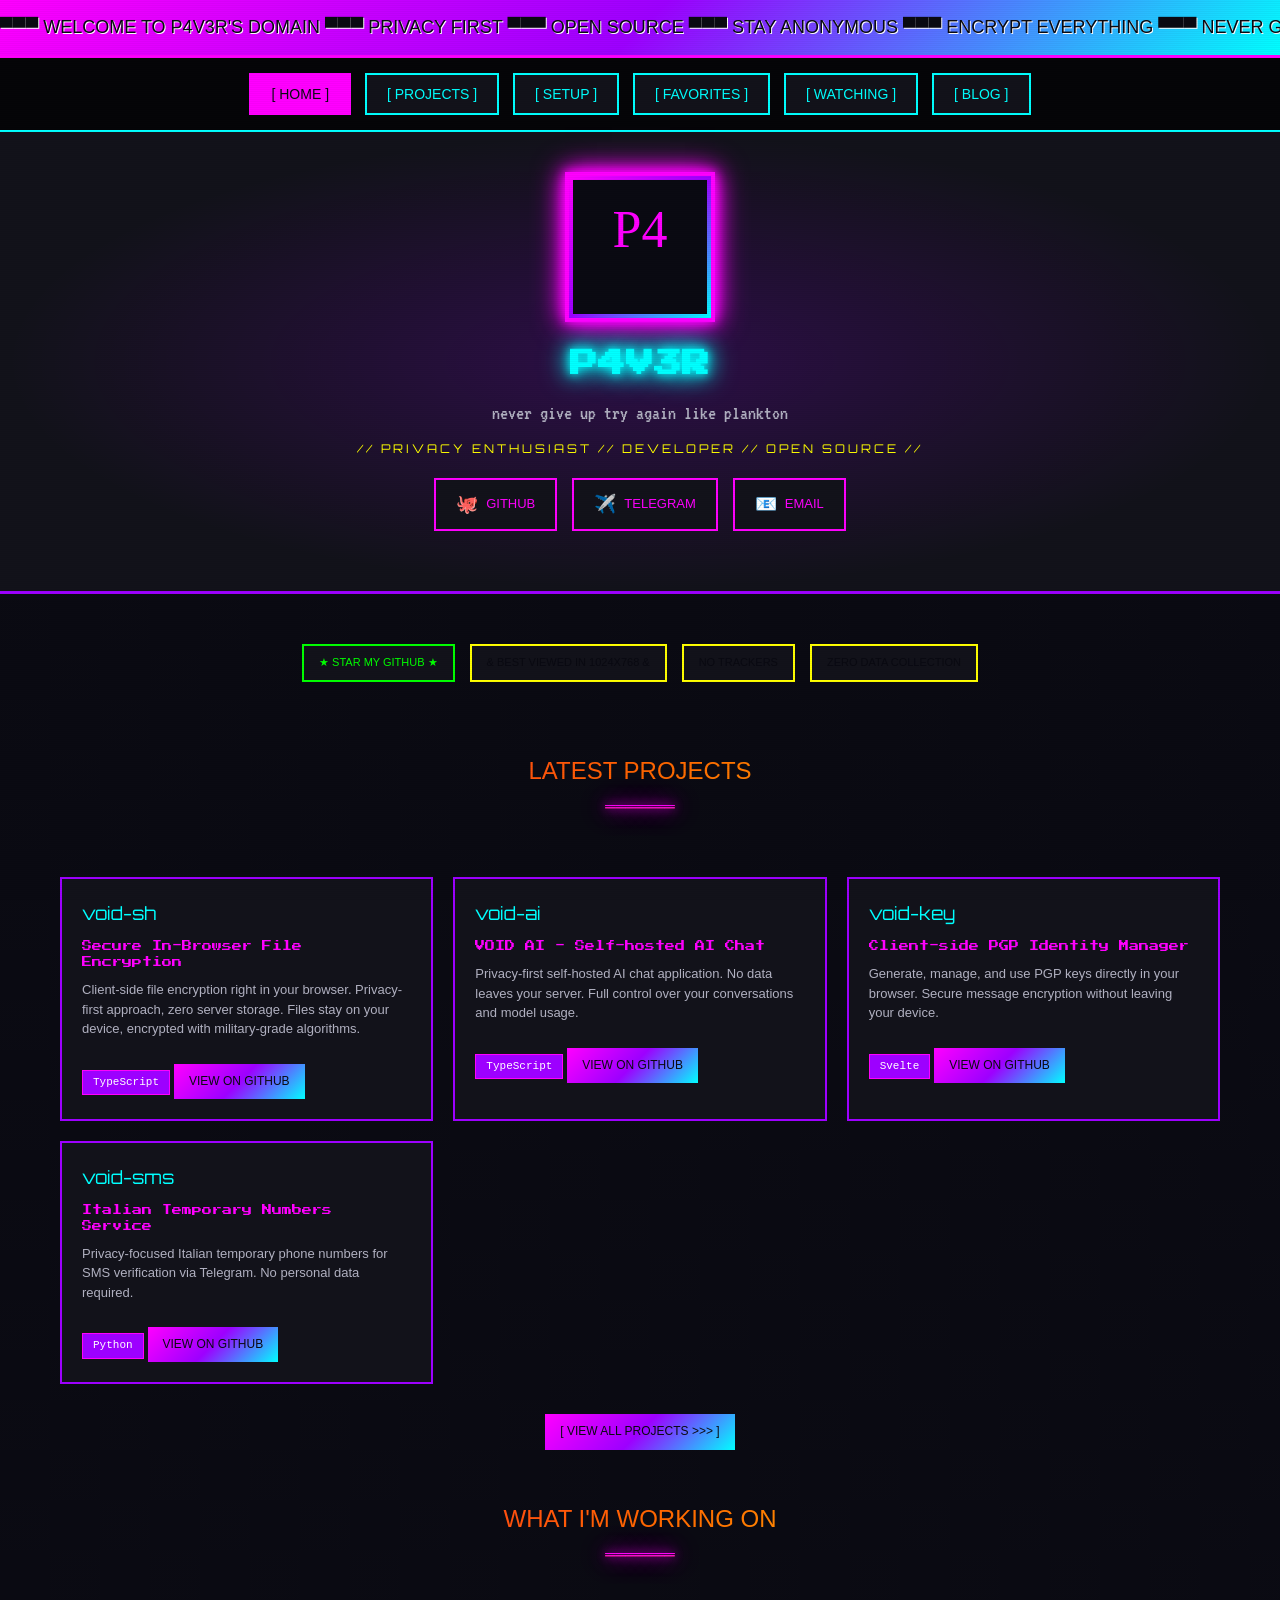
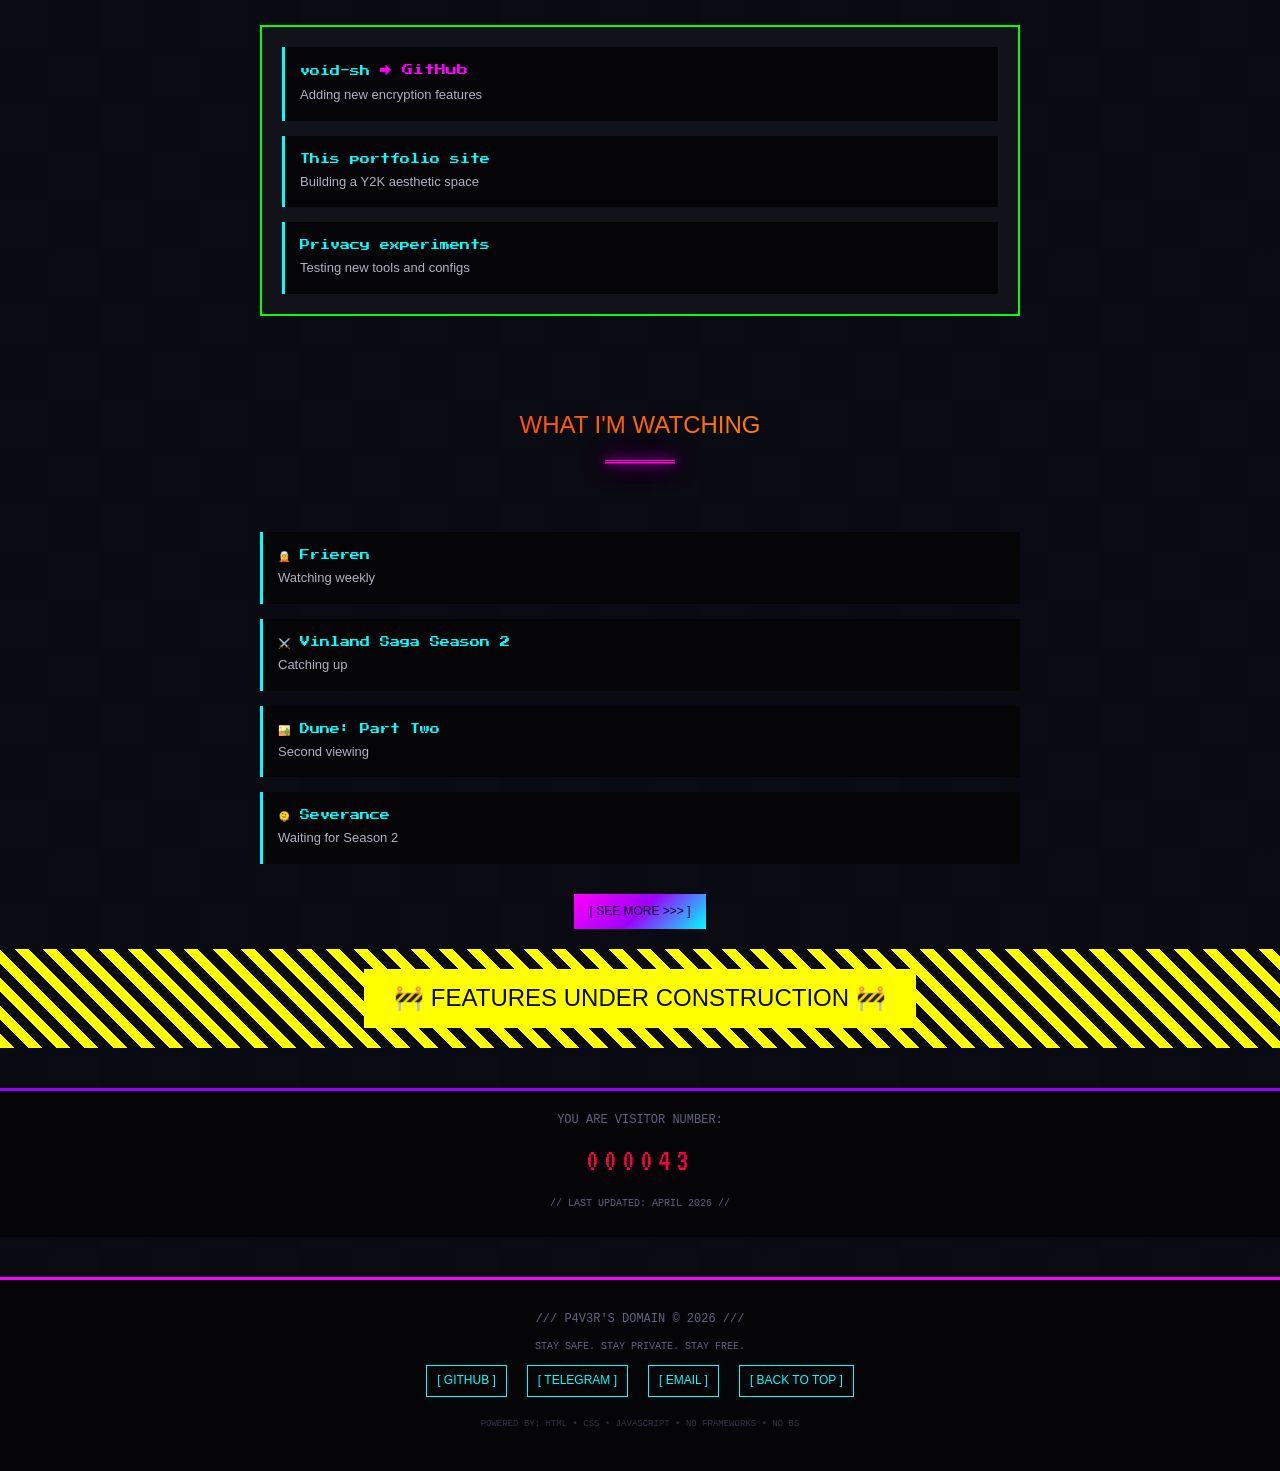
==== index.html @ ea242049 "feat: initial Y2K portfolio site - Y2K aesthetic with cyber/vaporwave/skater/anime 90s vibes - 6 pag" ====
<!DOCTYPE html>
<html lang="en">
<head>
  <meta charset="UTF-8">
  <meta name="viewport" content="width=device-width, initial-scale=1.0">
  <meta name="description" content="P4V3R - Privacy enthusiast, developer, Y2K enthusiast. Projects focused on privacy and security.">
  <meta name="author" content="P4V3R">
  <meta name="theme-color" content="#0a0a12">
  <title>/// P4V3R ///</title>
  <link rel="stylesheet" href="css/style.css">
  <link rel="icon" href="data:image/svg+xml,<svg xmlns='http://www.w3.org/2000/svg' viewBox='0 0 100 100'><text y='.9em' font-size='90'>🔐</text></svg>">
</head>
<body>

<!-- ============================================
     HEADER MARQUEE
     ============================================ -->
<div class="header-bar">
  <div class="marquee-container">
    <span class="marquee-text">
      ▀▀▀ WELCOME TO P4V3R'S DOMAIN ▀▀▀ PRIVACY FIRST ▀▀▀ OPEN SOURCE ▀▀▀ STAY ANONYMOUS ▀▀▀ ENCRYPT EVERYTHING ▀▀▀ 
      NEVER GIVE UP TRY AGAIN LIKE PLANKTON ▀▀▀ CODING IN THE SHADOWS ▀▀▀ ZERO KNOWLEDGE ▀▀▀ PEACE OF MIND ▀▀▀
    </span>
  </div>
</div>

<!-- ============================================
     NAVIGATION
     ============================================ -->
<nav class="nav-bar">
  <a href="index.html" class="nav-link nav-link-active">[ HOME ]</a>
  <a href="projects.html" class="nav-link">[ PROJECTS ]</a>
  <a href="about.html" class="nav-link">[ SETUP ]</a>
  <a href="favorites.html" class="nav-link">[ FAVORITES ]</a>
  <a href="watching.html" class="nav-link">[ WATCHING ]</a>
  <a href="blog.html" class="nav-link">[ BLOG ]</a>
</nav>

<!-- ============================================
     HERO SECTION
     ============================================ -->
<section class="hero-section">
  <div class="avatar-frame">
    <img src="https://avatars.githubusercontent.com/u/248405961?v=4" alt="P4V3R Avatar" onerror="this.src='data:image/svg+xml,<svg xmlns=%22http://www.w3.org/2000/svg%22 viewBox=%220 0 100 100%22><rect fill=%22%230a0a12%22 width=%22100%22 height=%22100%22/><text y=%2250%22 x=%2250%22 text-anchor=%22middle%22 font-size=%2240%22 fill=%22%23FF00FF%22>P4</text></svg>'">
  </div>
  <h1 class="username">P4V3R</h1>
  <p class="bio-text">never give up try again like plankton</p>
  <p class="tagline">// PRIVACY ENTHUSIAST // DEVELOPER // OPEN SOURCE //</p>
  
  <!-- Social Links -->
  <div class="links-bar" id="social-links">
    <!-- Loaded via JS -->
    <span class="loading">Loading links...</span>
  </div>
</section>

<!-- ============================================
     BADGES
     ============================================ -->
<div class="badges-container">
  <a href="https://github.com/P4v3r" class="badge badge-old" target="_blank">★ STAR MY GITHUB ★</a>
  <span class="badge">& BEST VIEWED IN 1024x768 &</span>
  <span class="badge">NO TRACKERS</span>
  <span class="badge">ZERO DATA COLLECTION</span>
</div>

<!-- ============================================
     PROJECTS PREVIEW
     ============================================ -->
<section class="section-header">
  LATEST PROJECTS
</section>

<div class="projects-grid" id="projects-container">
  <!-- Loaded via JS -->
  <div class="project-card">
    <div class="project-name">Loading...</div>
  </div>
</div>

<div class="text-center">
  <a href="projects.html" class="project-link">[ VIEW ALL PROJECTS >>> ]</a>
</div>

<!-- ============================================
     CURRENTLY SECTION
     ============================================ -->
<section class="section-header">
  WHAT I'M WORKING ON
</section>

<div class="list-container">
  <div class="currently-card">
    <div class="currently-items" id="working-on-container">
      <!-- Loaded via JS -->
      <div class="currently-item">
        <span class="loading">Loading...</span>
      </div>
    </div>
  </div>
</div>

<!-- ============================================
     WATCHING PREVIEW
     ============================================ -->
<section class="section-header">
  WHAT I'M WATCHING
</section>

<div class="list-container">
  <div class="currently-items" id="watching-container">
    <!-- Loaded via JS -->
    <span class="loading">Loading...</span>
  </div>
</div>

<div class="text-center">
  <a href="watching.html" class="project-link">[ SEE MORE >>> ]</a>
</div>

<!-- ============================================
     UNDER CONSTRUCTION AREA (decorativo)
     ============================================ -->
<div class="construction-gif">
  <span class="construction-text">🚧 FEATURES UNDER CONSTRUCTION 🚧</span>
</div>

<!-- ============================================
     HIT COUNTER
     ============================================ -->
<div class="hit-counter">
  <div class="counter-label">YOU ARE VISITOR NUMBER:</div>
  <div class="counter-display" id="hit-counter">000042</div>
  <div class="counter-label" style="margin-top: 10px; font-size: 10px;">// LAST UPDATED: APRIL 2026 //</div>
</div>

<!-- ============================================
     FOOTER
     ============================================ -->
<footer class="footer">
  <p class="footer-text">/// P4V3R'S DOMAIN © 2026 ///</p>
  <p class="footer-text" style="font-size: 10px;">STAY SAFE. STAY PRIVATE. STAY FREE.</p>
  
  <div class="footer-links">
    <a href="https://github.com/P4v3r" target="_blank">[ GITHUB ]</a>
    <a href="https://t.me/P4v3r" target="_blank">[ TELEGRAM ]</a>
    <a href="mailto:p4v3r@proton.me">[ EMAIL ]</a>
    <a href="#top">[ BACK TO TOP ]</a>
  </div>
  
  <p class="footer-text" style="margin-top: 20px; font-size: 9px; opacity: 0.5;">
    POWERED BY: HTML • CSS • JAVASCRIPT • NO FRAMEWORKS • NO BS
  </p>
</footer>

<!-- ============================================
     JAVASCRIPT - LOAD CONFIG DATA
     ============================================ -->
<script>
// ============================================
// CONFIG LOADER - Y2K STYLE
// ============================================

// Fake hit counter (increments on each visit)
function incrementHitCounter() {
  let count = localStorage.getItem('p4v3r_hits') || 42;
  count = parseInt(count) + 1;
  localStorage.setItem('p4v3r_hits', count);
  document.getElementById('hit-counter').textContent = String(count).padStart(6, '0');
}

// Load JSON config
async function loadConfig(filename) {
  try {
    const response = await fetch(`_config/${filename}`);
    if (!response.ok) throw new Error(`HTTP ${response.status}`);
    return await response.json();
  } catch (error) {
    console.error(`Error loading ${filename}:`, error);
    return null;
  }
}

// Render social links
async function renderSocialLinks() {
  const data = await loadConfig('links.json');
  const container = document.getElementById('social-links');
  if (!data || !container) return;
  
  const iconMap = {
    github: '🐙',
    telegram: '✈️',
    email: '📧',
    twitter: '🐦',
    mastodon: '🐘'
  };
  
  let html = '';
  
  // Social links
  if (data.social) {
    data.social.forEach(link => {
      const icon = iconMap[link.icon] || '🔗';
      html += `<a href="${link.url}" class="social-link" target="_blank" rel="noopener">
        <span class="social-icon">${icon}</span>
        <span>${link.name}</span>
      </a>`;
    });
  }
  
  // Other links
  if (data.other) {
    data.other.forEach(link => {
      const icon = iconMap[link.icon] || '🔗';
      html += `<a href="${link.url}" class="social-link" target="_blank" rel="noopener">
        <span class="social-icon">${icon}</span>
        <span>${link.name}</span>
      </a>`;
    });
  }
  
  container.innerHTML = html || '<span class="text-muted">No links available</span>';
}

// Render projects (preview)
async function renderProjects() {
  const data = await loadConfig('projects.json');
  const container = document.getElementById('projects-container');
  if (!data || !container) return;
  
  // Show only first 4 projects
  const preview = data.slice(0, 4);
  
  let html = '';
  preview.forEach(project => {
    html += `
      <div class="project-card">
        <div class="project-name">${project.name}</div>
        <span class="project-title">${project.title}</span>
        <p class="project-description">${project.description}</p>
        <span class="project-lang">${project.language || 'Code'}</span>
        <a href="${project.url}" class="project-link" target="_blank" rel="noopener">VIEW ON GITHUB</a>
      </div>
    `;
  });
  
  container.innerHTML = html;
}

// Render currently working on
async function renderWorkingOn() {
  const data = await loadConfig('currently.json');
  const container = document.getElementById('working-on-container');
  if (!data || !container) return;
  
  let html = '';
  
  if (data.working_on) {
    data.working_on.forEach(item => {
      const link = item.url ? `<a href="${item.url}" target="_blank">→ GitHub</a>` : '';
      html += `
        <div class="currently-item">
          <div class="currently-item-name">${item.project} ${link}</div>
          <div class="currently-item-status">${item.status}</div>
        </div>
      `;
    });
  }
  
  container.innerHTML = html || '<div class="currently-item"><span class="text-muted">Nothing here yet...</span></div>';
}

// Render currently watching
async function renderWatching() {
  const data = await loadConfig('currently.json');
  const container = document.getElementById('watching-container');
  if (!data || !container) return;
  
  let html = '';
  
  if (data.watching) {
    // Anime
    if (data.watching.anime) {
      data.watching.anime.forEach(item => {
        html += `
          <div class="currently-item">
            <div class="currently-item-name">${item.emoji || '📺'} ${item.title}</div>
            <div class="currently-item-status">${item.episode}</div>
          </div>
        `;
      });
    }
    
    // Movies
    if (data.watching.movies) {
      data.watching.movies.forEach(item => {
        html += `
          <div class="currently-item">
            <div class="currently-item-name">${item.emoji || '🎬'} ${item.title}</div>
            <div class="currently-item-status">${item.note}</div>
          </div>
        `;
      });
    }
    
    // Series
    if (data.watching.series) {
      data.watching.series.forEach(item => {
        html += `
          <div class="currently-item">
            <div class="currently-item-name">${item.emoji || '📺'} ${item.title}</div>
            <div class="currently-item-status">${item.episode}</div>
          </div>
        `;
      });
    }
  }
  
  container.innerHTML = html || '<div class="currently-item"><span class="text-muted">Nothing here yet...</span></div>';
}

// ============================================
// INIT
// ============================================
document.addEventListener('DOMContentLoaded', () => {
  incrementHitCounter();
  renderSocialLinks();
  renderProjects();
  renderWorkingOn();
  renderWatching();
});
</script>

</body>
</html>
---- css/style.css ----
/* ============================================
   Y2K PORTFOLIO - P4V3R
   Estetica: Cyber/Vaporwave + Skater + Anime 90s
   ============================================ */

@import url('https://fonts.googleapis.com/css2?family=Orbitron:wght@400;700;900&family=Press+Start+2P&family=VT323&display=swap');

/* ============================================
   VARIABLES - PALETTE Y2K
   ============================================ */
:root {
  /* Neon Colors */
  --neon-pink: #FF00FF;
  --neon-purple: #9D00FF;
  --neon-cyan: #00FFFF;
  --neon-blue: #0080FF;
  --neon-yellow: #FFFF00;
  --neon-green: #00FF00;
  --neon-red: #FF0040;
  
  /* Backgrounds */
  --bg-dark: #0a0a12;
  --bg-darker: #050508;
  --bg-card: #12121a;
  --bg-card-hover: #1a1a25;
  
  /* Text */
  --text-primary: #FFFFFF;
  --text-secondary: #b0b0c0;
  --text-muted: #606080;
  
  /* Gradients */
  --gradient-cyber: linear-gradient(135deg, #FF00FF 0%, #9D00FF 50%, #00FFFF 100%);
  --gradient-fire: linear-gradient(135deg, #FF0040 0%, #FF6600 50%, #FFFF00 100%);
  --gradient-ocean: linear-gradient(135deg, #0080FF 0%, #00FFFF 50%, #00FF00 100%);
  --gradient-sunset: linear-gradient(135deg, #FF00FF 0%, #FF6600 50%, #FFFF00 100%);
  
  /* Glows */
  --glow-pink: 0 0 10px #FF00FF, 0 0 20px #FF00FF, 0 0 30px #FF00FF;
  --glow-cyan: 0 0 10px #00FFFF, 0 0 20px #00FFFF, 0 0 30px #00FFFF;
  --glow-purple: 0 0 10px #9D00FF, 0 0 20px #9D00FF;
  
  /* Borders */
  --border-cyber: 2px solid var(--neon-cyan);
  --border-pink: 2px solid var(--neon-pink);
  --border-gradient: 2px solid;
  --border-image: linear-gradient(45deg, var(--neon-pink), var(--neon-cyan), var(--neon-purple)) border-box;
}

/* ============================================
   BASE STYLES
   ============================================ */
* {
  margin: 0;
  padding: 0;
  box-sizing: border-box;
}

html {
  scroll-behavior: smooth;
}

body {
  font-family: 'Verdana', 'Tahoma', sans-serif;
  font-size: 14px;
  line-height: 1.6;
  color: var(--text-primary);
  background-color: var(--bg-dark);
  background-image: 
    linear-gradient(rgba(10, 10, 18, 0.95), rgba(10, 10, 18, 0.95)),
    url('data:image/svg+xml,<svg xmlns="http://www.w3.org/2000/svg" width="100" height="100" viewBox="0 0 100 100"><rect fill="%230a0a12" width="100" height="100"/><rect fill="%23151520" x="0" y="0" width="50" height="50"/><rect fill="%23151520" x="50" y="50" width="50" height="50"/></svg>');
  min-height: 100vh;
}

/* ============================================
   SCANLINES EFFECT
   ============================================ */
body::before {
  content: "";
  position: fixed;
  top: 0;
  left: 0;
  width: 100%;
  height: 100%;
  pointer-events: none;
  z-index: 9999;
  background: repeating-linear-gradient(
    0deg,
    rgba(0, 0, 0, 0.1) 0px,
    rgba(0, 0, 0, 0.1) 1px,
    transparent 1px,
    transparent 2px
  );
  opacity: 0.3;
}

/* ============================================
   FONTS
   ============================================ */
.font-cyber {
  font-family: 'Orbitron', 'Courier New', monospace;
}

.font-pixel {
  font-family: 'Press Start 2P', 'Courier New', monospace;
}

.font-terminal {
  font-family: 'VT323', 'Courier New', monospace;
}

.font-graffiti {
  font-family: 'Impact', 'Arial Black', sans-serif;
  text-transform: uppercase;
  letter-spacing: 2px;
}

/* ============================================
   TABLE LAYOUT - Y2K STYLE
   ============================================ */
.table-container {
  width: 100%;
  border: var(--border-cyan);
  background: var(--bg-card);
  margin: 10px auto;
}

.table-container-dark {
  border: 3px solid var(--neon-purple);
  background: var(--bg-darker);
  box-shadow: var(--glow-purple);
}

.table-row {
  display: flex;
  width: 100%;
}

.table-cell {
  padding: 15px;
  vertical-align: top;
}

.table-cell-border-right {
  border-right: 1px dashed var(--neon-purple);
}

.table-cell-border-bottom {
  border-bottom: 1px dashed var(--neon-purple);
}

/* ============================================
   HEADER & MARQUEE
   ============================================ */
.header-bar {
  background: var(--gradient-cyber);
  padding: 5px 0;
  text-align: center;
  border-bottom: 3px solid var(--neon-pink);
}

.marquee-container {
  overflow: hidden;
  white-space: nowrap;
  padding: 8px 0;
}

.marquee-text {
  display: inline-block;
  animation: marquee 20s linear infinite;
  font-family: 'Impact', sans-serif;
  font-size: 18px;
  text-transform: uppercase;
  color: var(--bg-dark);
  text-shadow: 1px 1px 0 var(--text-primary);
}

@keyframes marquee {
  0% { transform: translateX(100vw); }
  100% { transform: translateX(-100%); }
}

/* ============================================
   NAVIGATION - RETRO STYLE
   ============================================ */
.nav-bar {
  background: var(--bg-darker);
  border-bottom: 2px solid var(--neon-cyan);
  padding: 10px 0;
  text-align: center;
}

.nav-link {
  display: inline-block;
  padding: 8px 20px;
  margin: 5px;
  font-family: 'Impact', sans-serif;
  font-size: 14px;
  text-transform: uppercase;
  text-decoration: none;
  color: var(--neon-cyan);
  background: var(--bg-card);
  border: 2px solid var(--neon-cyan);
  transition: all 0.2s ease;
}

.nav-link:hover {
  background: var(--neon-cyan);
  color: var(--bg-dark);
  box-shadow: var(--glow-cyan);
  transform: scale(1.05);
}

.nav-link-active {
  background: var(--neon-pink);
  border-color: var(--neon-pink);
  color: var(--bg-dark);
}

.nav-link-active:hover {
  background: var(--neon-pink);
  box-shadow: var(--glow-pink);
}

/* ============================================
   HERO SECTION
   ============================================ */
.hero-section {
  text-align: center;
  padding: 40px 20px;
  background: 
    radial-gradient(ellipse at center, rgba(157, 0, 255, 0.2) 0%, transparent 70%),
    var(--bg-card);
  border-bottom: 3px solid var(--neon-purple);
}

.avatar-frame {
  width: 150px;
  height: 150px;
  margin: 0 auto 20px;
  border: 4px solid var(--neon-pink);
  box-shadow: var(--glow-pink);
  background: var(--gradient-cyber);
  padding: 4px;
  image-rendering: pixelated;
}

.avatar-frame img {
  width: 100%;
  height: 100%;
  display: block;
  border: 2px solid var(--bg-dark);
}

.username {
  font-family: 'Press Start 2P', monospace;
  font-size: 28px;
  color: var(--neon-cyan);
  text-shadow: var(--glow-cyan);
  margin-bottom: 10px;
  animation: glitch 3s infinite;
}

@keyframes glitch {
  0%, 90%, 100% { 
    text-shadow: var(--glow-cyan);
    transform: translateX(0);
  }
  92% {
    text-shadow: -3px 0 var(--neon-pink), 3px 0 var(--neon-cyan);
    transform: translateX(-2px);
  }
  94% {
    text-shadow: 3px 0 var(--neon-pink), -3px 0 var(--neon-cyan);
    transform: translateX(2px);
  }
  96% {
    text-shadow: var(--glow-cyan);
    transform: translateX(0);
  }
}

.bio-text {
  font-size: 16px;
  color: var(--text-secondary);
  max-width: 600px;
  margin: 0 auto;
  font-family: 'VT323', monospace;
  font-size: 20px;
}

.tagline {
  font-family: 'Orbitron', sans-serif;
  font-size: 12px;
  color: var(--neon-yellow);
  margin-top: 10px;
  letter-spacing: 3px;
}

/* ============================================
   SECTION HEADERS
   ============================================ */
.section-header {
  font-family: 'Impact', sans-serif;
  font-size: 24px;
  text-transform: uppercase;
  text-align: center;
  padding: 20px;
  margin: 30px 0 20px;
  background: var(--gradient-fire);
  -webkit-background-clip: text;
  -webkit-text-fill-color: transparent;
  background-clip: text;
  text-shadow: none;
  position: relative;
}

.section-header::after {
  content: "═══════";
  display: block;
  font-size: 14px;
  -webkit-text-fill-color: var(--neon-pink);
  text-shadow: var(--glow-pink);
  margin-top: 5px;
}

/* ============================================
   PROJECT CARDS
   ============================================ */
.projects-grid {
  display: grid;
  grid-template-columns: repeat(auto-fit, minmax(300px, 1fr));
  gap: 20px;
  padding: 20px;
  max-width: 1200px;
  margin: 0 auto;
}

.project-card {
  background: var(--bg-card);
  border: 2px solid var(--neon-purple);
  padding: 20px;
  transition: all 0.3s ease;
  position: relative;
  overflow: hidden;
}

.project-card::before {
  content: "";
  position: absolute;
  top: 0;
  left: -100%;
  width: 100%;
  height: 100%;
  background: linear-gradient(90deg, transparent, rgba(157, 0, 255, 0.2), transparent);
  transition: left 0.5s ease;
}

.project-card:hover::before {
  left: 100%;
}

.project-card:hover {
  border-color: var(--neon-cyan);
  box-shadow: var(--glow-cyan);
  transform: translateY(-5px);
}

.project-name {
  font-family: 'Orbitron', sans-serif;
  font-size: 18px;
  color: var(--neon-cyan);
  margin-bottom: 10px;
}

.project-title {
  font-family: 'Press Start 2P', monospace;
  font-size: 10px;
  color: var(--neon-pink);
  margin-bottom: 10px;
  display: block;
}

.project-description {
  color: var(--text-secondary);
  font-size: 13px;
  margin-bottom: 15px;
  line-height: 1.5;
}

.project-lang {
  display: inline-block;
  padding: 3px 10px;
  font-size: 11px;
  font-family: 'Courier New', monospace;
  background: var(--neon-purple);
  color: var(--text-primary);
  border: 1px solid var(--neon-pink);
}

.project-link {
  display: inline-block;
  margin-top: 10px;
  padding: 8px 15px;
  font-family: 'Impact', sans-serif;
  text-transform: uppercase;
  font-size: 12px;
  text-decoration: none;
  color: var(--bg-dark);
  background: var(--gradient-cyber);
  border: none;
  transition: all 0.2s ease;
}

.project-link:hover {
  box-shadow: var(--glow-pink);
  transform: scale(1.05);
}

/* ============================================
   LISTS - FAVORITES & SETUP
   ============================================ */
.list-container {
  max-width: 800px;
  margin: 0 auto;
  padding: 20px;
}

.list-section {
  background: var(--bg-card);
  border: 2px solid var(--neon-blue);
  margin-bottom: 25px;
  position: relative;
}

.list-section::before {
  content: attr(data-label);
  position: absolute;
  top: -12px;
  left: 20px;
  background: var(--bg-card);
  padding: 0 10px;
  font-family: 'Impact', sans-serif;
  font-size: 14px;
  color: var(--neon-blue);
  text-transform: uppercase;
  letter-spacing: 2px;
}

.list-items {
  list-style: none;
  padding: 20px;
}

.list-items li {
  padding: 10px 15px;
  border-bottom: 1px dashed var(--neon-blue);
  color: var(--text-secondary);
  display: flex;
  align-items: center;
  gap: 10px;
}

.list-items li:last-child {
  border-bottom: none;
}

.list-items li::before {
  content: "►";
  color: var(--neon-cyan);
  font-size: 10px;
}

.list-items li:hover {
  background: var(--bg-card-hover);
  color: var(--text-primary);
}

/* Emoji nella lista */
.list-items .emoji {
  font-size: 16px;
}

/* ============================================
   BADGES - Y2K STYLE
   ============================================ */
.badges-container {
  display: flex;
  justify-content: center;
  flex-wrap: wrap;
  gap: 15px;
  padding: 20px;
  margin: 30px 0;
}

.badge {
  padding: 8px 15px;
  font-family: 'Impact', sans-serif;
  font-size: 11px;
  text-transform: uppercase;
  text-decoration: none;
  background: var(--bg-card);
  border: 2px solid var(--neon-yellow);
  color: var(--bg-dark);
  display: inline-block;
}

.badge:hover {
  background: var(--neon-yellow);
  box-shadow: 0 0 10px var(--neon-yellow);
}

.badge-old {
  border-color: var(--neon-green);
  color: var(--neon-green);
}

.badge-old:hover {
  background: var(--neon-green);
  color: var(--bg-dark);
}

/* ============================================
   HIT COUNTER
   ============================================ */
.hit-counter {
  text-align: center;
  padding: 20px;
  background: var(--bg-darker);
  border-top: 3px solid var(--neon-purple);
  margin-top: 40px;
}

.counter-label {
  font-family: 'Courier New', monospace;
  font-size: 12px;
  color: var(--text-muted);
  margin-bottom: 5px;
}

.counter-display {
  font-family: 'VT323', monospace;
  font-size: 32px;
  color: var(--neon-red);
  letter-spacing: 5px;
}

/* ============================================
   FOOTER
   ============================================ */
.footer {
  text-align: center;
  padding: 30px;
  background: var(--bg-darker);
  border-top: 3px solid var(--neon-pink);
  margin-top: 40px;
}

.footer-text {
  font-family: 'Courier New', monospace;
  font-size: 12px;
  color: var(--text-muted);
  margin-bottom: 10px;
}

.footer-links {
  display: flex;
  justify-content: center;
  gap: 20px;
  flex-wrap: wrap;
}

.footer-links a {
  color: var(--neon-cyan);
  text-decoration: none;
  font-size: 12px;
  padding: 5px 10px;
  border: 1px solid var(--neon-cyan);
  transition: all 0.2s ease;
}

.footer-links a:hover {
  background: var(--neon-cyan);
  color: var(--bg-dark);
}

/* ============================================
   UNDER CONSTRUCTION
   ============================================ */
.construction-gif {
  text-align: center;
  padding: 20px;
  background: repeating-linear-gradient(
    45deg,
    var(--neon-yellow),
    var(--neon-yellow) 10px,
    var(--bg-dark) 10px,
    var(--bg-dark) 20px
  );
  margin: 20px 0;
}

.construction-text {
  font-family: 'Impact', sans-serif;
  font-size: 24px;
  color: var(--bg-dark);
  background: var(--neon-yellow);
  display: inline-block;
  padding: 10px 30px;
}

/* ============================================
   ANIMATIONS
   ============================================ */
@keyframes float {
  0%, 100% { transform: translateY(0px); }
  50% { transform: translateY(-10px); }
}

@keyframes pulse {
  0%, 100% { opacity: 1; }
  50% { opacity: 0.5; }
}

@keyframes rainbow {
  0% { filter: hue-rotate(0deg); }
  100% { filter: hue-rotate(360deg); }
}

.float-anim {
  animation: float 3s ease-in-out infinite;
}

.pulse-anim {
  animation: pulse 2s ease-in-out infinite;
}

/* ============================================
   LINKS BAR (SOCIAL)
   ============================================ */
.links-bar {
  display: flex;
  justify-content: center;
  gap: 15px;
  padding: 20px;
  flex-wrap: wrap;
}

.social-link {
  display: flex;
  align-items: center;
  gap: 8px;
  padding: 10px 20px;
  font-family: 'Impact', sans-serif;
  font-size: 13px;
  text-transform: uppercase;
  text-decoration: none;
  background: var(--bg-card);
  border: 2px solid var(--neon-pink);
  color: var(--neon-pink);
  transition: all 0.2s ease;
}

.social-link:hover {
  background: var(--neon-pink);
  color: var(--bg-dark);
  box-shadow: var(--glow-pink);
}

.social-icon {
  font-size: 18px;
}

/* ============================================
   CURRENTLY SECTION
   ============================================ */
.currently-card {
  background: var(--bg-card);
  border: 2px solid var(--neon-green);
  padding: 20px;
  margin-bottom: 20px;
}

.currently-title {
  font-family: 'Orbitron', sans-serif;
  font-size: 16px;
  color: var(--neon-green);
  margin-bottom: 15px;
  display: flex;
  align-items: center;
  gap: 10px;
}

.currently-title::before {
  content: "●";
  animation: pulse 1s infinite;
}

.currently-items {
  display: grid;
  gap: 15px;
}

.currently-item {
  padding: 15px;
  background: var(--bg-darker);
  border-left: 3px solid var(--neon-cyan);
}

.currently-item-name {
  font-family: 'Press Start 2P', monospace;
  font-size: 10px;
  color: var(--neon-cyan);
  margin-bottom: 5px;
}

.currently-item-status {
  color: var(--text-secondary);
  font-size: 13px;
}

.currently-item a {
  color: var(--neon-pink);
  text-decoration: none;
  font-size: 11px;
}

.currently-item a:hover {
  text-decoration: underline;
}

/* ============================================
   BLOG STYLES
   ============================================ */
.blog-list {
  max-width: 800px;
  margin: 0 auto;
  padding: 20px;
}

.blog-post {
  background: var(--bg-card);
  border: 2px solid var(--neon-purple);
  padding: 25px;
  margin-bottom: 20px;
  transition: all 0.3s ease;
}

.blog-post:hover {
  border-color: var(--neon-pink);
  box-shadow: var(--glow-pink);
  transform: translateX(5px);
}

.blog-post-title {
  font-family: 'Orbitron', sans-serif;
  font-size: 20px;
  color: var(--neon-cyan);
  margin-bottom: 10px;
}

.blog-post-date {
  font-family: 'Courier New', monospace;
  font-size: 11px;
  color: var(--text-muted);
  margin-bottom: 15px;
}

.blog-post-excerpt {
  color: var(--text-secondary);
  line-height: 1.6;
}

.blog-post-link {
  display: inline-block;
  margin-top: 15px;
  padding: 8px 15px;
  font-family: 'Impact', sans-serif;
  font-size: 11px;
  text-transform: uppercase;
  text-decoration: none;
  color: var(--bg-dark);
  background: var(--gradient-cyber);
}

.blog-post-link:hover {
  box-shadow: var(--glow-pink);
}

/* ============================================
   BACK TO HOME BUTTON
   ============================================ */
.back-home {
  display: inline-block;
  padding: 10px 20px;
  margin: 20px;
  font-family: 'Impact', sans-serif;
  font-size: 12px;
  text-transform: uppercase;
  text-decoration: none;
  color: var(--neon-cyan);
  background: var(--bg-card);
  border: 2px solid var(--neon-cyan);
}

.back-home:hover {
  background: var(--neon-cyan);
  color: var(--bg-dark);
}

/* ============================================
   RESPONSIVE
   ============================================ */
@media (max-width: 768px) {
  .username {
    font-size: 18px;
  }
  
  .nav-link {
    padding: 6px 12px;
    font-size: 11px;
  }
  
  .projects-grid {
    grid-template-columns: 1fr;
  }
  
  .table-row {
    flex-direction: column;
  }
  
  .table-cell-border-right {
    border-right: none;
    border-bottom: 1px dashed var(--neon-purple);
  }
  
  .section-header {
    font-size: 18px;
  }
  
  .badges-container {
    gap: 10px;
  }
  
  .badge {
    font-size: 9px;
    padding: 5px 10px;
  }
}

@media (max-width: 480px) {
  body {
    font-size: 12px;
  }
  
  .avatar-frame {
    width: 100px;
    height: 100px;
  }
  
  .hero-section {
    padding: 20px 10px;
  }
  
  .list-section::before {
    font-size: 11px;
  }
}

/* ============================================
   UTILITY CLASSES
   ============================================ */
.text-center { text-align: center; }
.text-left { text-align: left; }
.text-right { text-align: right; }

.mt-10 { margin-top: 10px; }
.mt-20 { margin-top: 20px; }
.mt-30 { margin-top: 30px; }
.mb-10 { margin-bottom: 10px; }
.mb-20 { margin-bottom: 20px; }
.mb-30 { margin-bottom: 30px; }

.p-10 { padding: 10px; }
.p-20 { padding: 20px; }
.p-30 { padding: 30px; }

.hidden { display: none; }
.visible { display: block; }

/* Text colors */
.text-cyan { color: var(--neon-cyan); }
.text-pink { color: var(--neon-pink); }
.text-purple { color: var(--neon-purple); }
.text-yellow { color: var(--neon-yellow); }
.text-green { color: var(--neon-green); }
.text-red { color: var(--neon-red); }

/* ============================================
   SPECIAL EFFECTS
   ============================================ */
/* CRT Glow Effect */
.crt-glow {
  position: relative;
}

.crt-glow::after {
  content: "";
  position: absolute;
  top: 0;
  left: 0;
  width: 100%;
  height: 100%;
  background: radial-gradient(ellipse at center, transparent 50%, rgba(0, 0, 0, 0.5) 100%);
  pointer-events: none;
}

/* Neon Border Animation */
@keyframes neon-border {
  0%, 100% { border-color: var(--neon-pink); }
  50% { border-color: var(--neon-cyan); }
}

.neon-anim {
  animation: neon-border 2s ease-in-out infinite;
}

/* Loading animation */
.loading {
  display: inline-block;
  font-family: 'Courier New', monospace;
  animation: blink 1s infinite;
}

@keyframes blink {
  0%, 50% { opacity: 1; }
  51%, 100% { opacity: 0; }
}
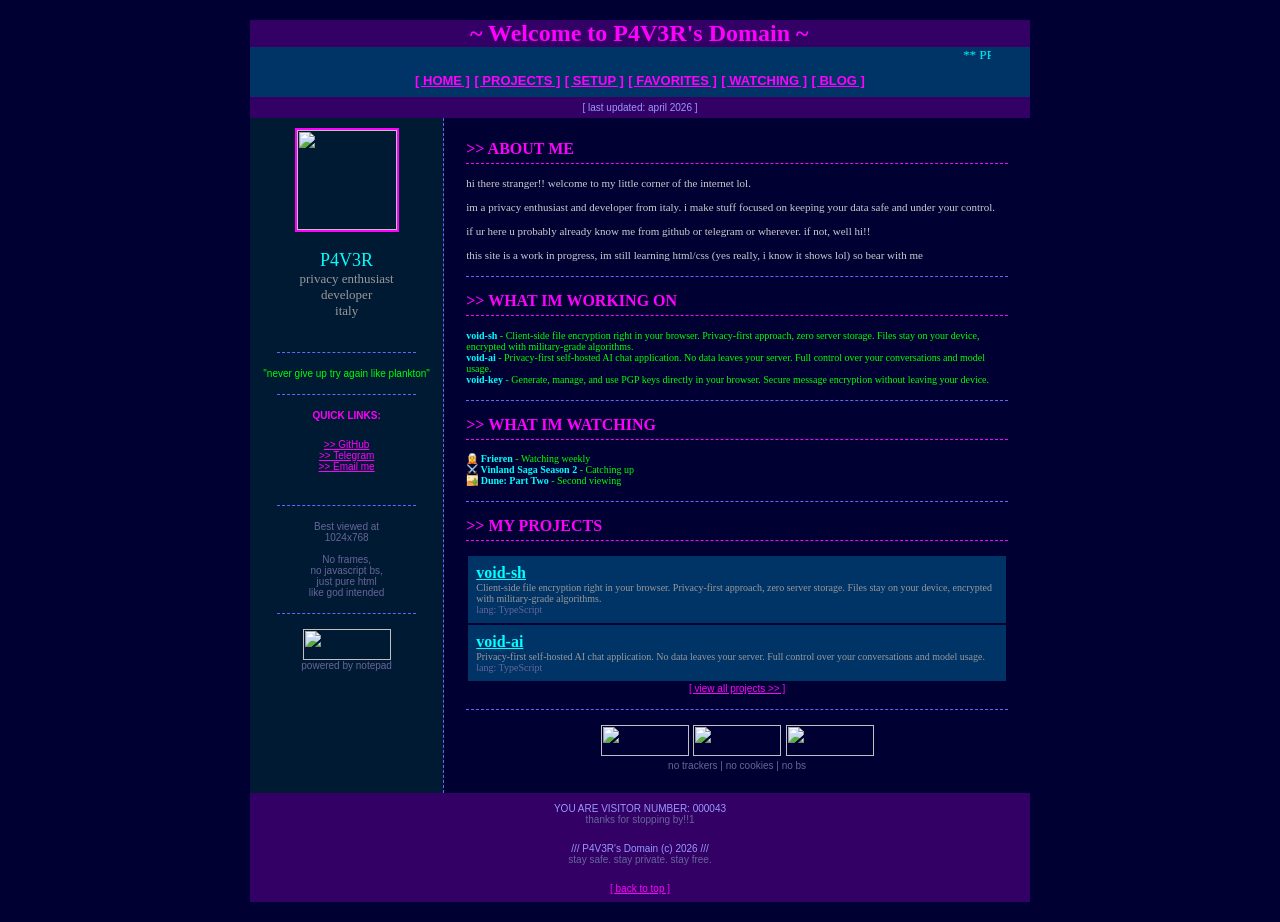
==== commit ea910eb9: "refactor: more authentic Y2K style with old school HTML - real 90s table-based layout - real 90s col" ====
--- a/index.html
+++ b/index.html
@@ -1,334 +1,285 @@
-<!DOCTYPE html>
-<html lang="en">
+<!DOCTYPE HTML PUBLIC "-//W3C//DTD HTML 4.01 Transitional//EN">
+<html>
 <head>
-  <meta charset="UTF-8">
-  <meta name="viewport" content="width=device-width, initial-scale=1.0">
-  <meta name="description" content="P4V3R - Privacy enthusiast, developer, Y2K enthusiast. Projects focused on privacy and security.">
-  <meta name="author" content="P4V3R">
-  <meta name="theme-color" content="#0a0a12">
-  <title>/// P4V3R ///</title>
-  <link rel="stylesheet" href="css/style.css">
-  <link rel="icon" href="data:image/svg+xml,<svg xmlns='http://www.w3.org/2000/svg' viewBox='0 0 100 100'><text y='.9em' font-size='90'>🔐</text></svg>">
+  <title>P4V3R's Site - welcome to my corner of the internet</title>
+  <meta http-equiv="Content-Type" content="text/html; charset=iso-8859-1">
+  <meta name="description" content="P4V3R's homepage - privacy enthusiast, developer, open source">
+  <link rel="stylesheet" href="style.css">
+  <!-- last updated: april 2026 (woah its 2026 already??) -->
 </head>
-<body>
-
-<!-- ============================================
-     HEADER MARQUEE
-     ============================================ -->
-<div class="header-bar">
-  <div class="marquee-container">
-    <span class="marquee-text">
-      ▀▀▀ WELCOME TO P4V3R'S DOMAIN ▀▀▀ PRIVACY FIRST ▀▀▀ OPEN SOURCE ▀▀▀ STAY ANONYMOUS ▀▀▀ ENCRYPT EVERYTHING ▀▀▀ 
-      NEVER GIVE UP TRY AGAIN LIKE PLANKTON ▀▀▀ CODING IN THE SHADOWS ▀▀▀ ZERO KNOWLEDGE ▀▀▀ PEACE OF MIND ▀▀▀
-    </span>
+<body bgcolor="#000033" text="#00FF00" link="#FF00FF" vlink="#9966FF" alink="#00FFFF">
+
+<center>
+
+<!-- === MAIN CONTAINER === -->
+<table width="780" cellpadding="0" cellspacing="0" border="0">
+<tr>
+<td colspan="2" bgcolor="#330066" align="center">
+  <img src="http://www.oocities.org/rainbow_laugh/smile.gif" width="15" height="15">
+  <font face="Comic Sans MS" size="5" color="#FF00FF">
+    <b>~ Welcome to P4V3R's Domain ~</b>
+  </font>
+  <img src="http://www.oocities.org/rainbow_laugh/smile.gif" width="15" height="15">
+</td>
+</tr>
+
+<tr>
+<td colspan="2" bgcolor="#003366" align="center">
+  <marquee scrollamount="2" width="90%">
+    <font face="Comic Sans MS" size="2" color="#00FFFF">
+      ** PRIVACY FIRST ** OPEN SOURCE ** ENCRYPT EVERYTHING ** NEVER GIVE UP TRY AGAIN LIKE PLANKTON **
+      ** ZERO KNOWLEDGE ** ** STAY ANONYMOUS ** ** CODE IS LAW **
+    </font>
+  </marquee>
+</td>
+</tr>
+
+<tr>
+<td colspan="2" bgcolor="#003366" align="center" style="padding: 8px;">
+  <a href="index.html"><font face="Arial" size="2"><b>[ HOME ]</b></font></a>
+  <a href="projects.html"><font face="Arial" size="2"><b>[ PROJECTS ]</b></font></a>
+  <a href="about.html"><font face="Arial" size="2"><b>[ SETUP ]</b></font></a>
+  <a href="favorites.html"><font face="Arial" size="2"><b>[ FAVORITES ]</b></font></a>
+  <a href="watching.html"><font face="Arial" size="2"><b>[ WATCHING ]</b></font></a>
+  <a href="blog.html"><font face="Arial" size="2"><b>[ BLOG ]</b></font></a>
+</td>
+</tr>
+
+<tr>
+<td colspan="2" bgcolor="#330066" align="center" style="padding: 5px;">
+  <font face="Arial" size="1" color="#9999FF">
+    [ last updated: april 2026 ]
+  </font>
+</td>
+</tr>
+
+<tr>
+<td width="180" bgcolor="#001a33" valign="top" style="padding: 10px; border-right: 1px dashed #6666FF;">
+
+  <!-- SIDEBAR -->
+  <center>
+  <img src="https://avatars.githubusercontent.com/u/248405961?v=4" width="100" height="100" style="border: 2px solid #FF00FF;"><br><br>
+  
+  <font face="Impact" size="4" color="#00FFFF">P4V3R</font><br>
+  <font face="Comic Sans MS" size="2" color="#999999">privacy enthusiast</font><br>
+  <font face="Comic Sans MS" size="2" color="#999999">developer</font><br>
+  <font face="Comic Sans MS" size="2" color="#999999">italy</font><br><br>
+  
+  <hr width="80%">
+  
+  <font face="Arial" size="1" color="#00FF00">
+    "never give up try again like plankton"
+  </font>
+  
+  <hr width="80%">
+  
+  <b><font face="Arial" size="1" color="#FF00FF">QUICK LINKS:</font></b><br><br>
+  
+  <a href="https://github.com/P4v3r"><font face="Arial" size="1">>> GitHub</font></a><br>
+  <a href="https://t.me/P4v3r"><font face="Arial" size="1">>> Telegram</font></a><br>
+  <a href="mailto:p4v3r@proton.me"><font face="Arial" size="1">>> Email me</font></a><br><br>
+  
+  <hr width="80%">
+  
+  <font face="Arial" size="1" color="#666699">
+    Best viewed at<br>
+    1024x768<br>
+    <br>
+    No frames,<br>
+    no javascript bs,<br>
+    just pure html<br>
+    like god intended
+  </font>
+  
+  <hr width="80%">
+  
+  <img src="http://www.oocities.org/askjeeves/askmini.gif" width="88" height="31"><br>
+  <font face="Arial" size="1" color="#666699">powered by notepad</font>
+  
+  </center>
+
+</td>
+
+<td width="600" bgcolor="#000033" valign="top" style="padding: 15px;">
+
+  <!-- MAIN CONTENT -->
+  
+  <table width="100%" cellpadding="5">
+  <tr>
+  <td>
+  
+  <!-- INTRO -->
+  <h2>>> about me</h2>
+  
+  <p style="font-family: verdana; font-size: 11px; color: #CCCCCC;">
+    hi there stranger!! welcome to my little corner of the internet lol.<br><br>
+    im a privacy enthusiast and developer from italy. i make stuff focused on keeping your data safe and under your control.<br><br>
+    if ur here u probably already know me from github or telegram or wherever. if not, well hi!!<br><br>
+    this site is a work in progress, im still learning html/css (yes really, i know it shows lol) so bear with me<br>
+  </p>
+  
+  <hr>
+  
+  <!-- CURRENTLY WORKING ON -->
+  <h2>>> what im working on</h2>
+  
+  <div id="projects-preview" style="font-family: verdana; font-size: 10px;">
+    loading...
   </div>
-</div>
-
-<!-- ============================================
-     NAVIGATION
-     ============================================ -->
-<nav class="nav-bar">
-  <a href="index.html" class="nav-link nav-link-active">[ HOME ]</a>
-  <a href="projects.html" class="nav-link">[ PROJECTS ]</a>
-  <a href="about.html" class="nav-link">[ SETUP ]</a>
-  <a href="favorites.html" class="nav-link">[ FAVORITES ]</a>
-  <a href="watching.html" class="nav-link">[ WATCHING ]</a>
-  <a href="blog.html" class="nav-link">[ BLOG ]</a>
-</nav>
-
-<!-- ============================================
-     HERO SECTION
-     ============================================ -->
-<section class="hero-section">
-  <div class="avatar-frame">
-    <img src="https://avatars.githubusercontent.com/u/248405961?v=4" alt="P4V3R Avatar" onerror="this.src='data:image/svg+xml,<svg xmlns=%22http://www.w3.org/2000/svg%22 viewBox=%220 0 100 100%22><rect fill=%22%230a0a12%22 width=%22100%22 height=%22100%22/><text y=%2250%22 x=%2250%22 text-anchor=%22middle%22 font-size=%2240%22 fill=%22%23FF00FF%22>P4</text></svg>'">
+  
+  <hr>
+  
+  <!-- WATCHING -->
+  <h2>>> what im watching</h2>
+  
+  <div id="watching-preview" style="font-family: verdana; font-size: 10px;">
+    loading...
   </div>
-  <h1 class="username">P4V3R</h1>
-  <p class="bio-text">never give up try again like plankton</p>
-  <p class="tagline">// PRIVACY ENTHUSIAST // DEVELOPER // OPEN SOURCE //</p>
-  
-  <!-- Social Links -->
-  <div class="links-bar" id="social-links">
-    <!-- Loaded via JS -->
-    <span class="loading">Loading links...</span>
+  
+  <hr>
+  
+  <!-- PROJECTS PREVIEW -->
+  <h2>>> my projects</h2>
+  
+  <div id="projects-section" style="font-family: verdana; font-size: 10px;">
+    loading...
   </div>
-</section>
-
-<!-- ============================================
-     BADGES
-     ============================================ -->
-<div class="badges-container">
-  <a href="https://github.com/P4v3r" class="badge badge-old" target="_blank">★ STAR MY GITHUB ★</a>
-  <span class="badge">& BEST VIEWED IN 1024x768 &</span>
-  <span class="badge">NO TRACKERS</span>
-  <span class="badge">ZERO DATA COLLECTION</span>
-</div>
-
-<!-- ============================================
-     PROJECTS PREVIEW
-     ============================================ -->
-<section class="section-header">
-  LATEST PROJECTS
-</section>
-
-<div class="projects-grid" id="projects-container">
-  <!-- Loaded via JS -->
-  <div class="project-card">
-    <div class="project-name">Loading...</div>
-  </div>
-</div>
-
-<div class="text-center">
-  <a href="projects.html" class="project-link">[ VIEW ALL PROJECTS >>> ]</a>
-</div>
-
-<!-- ============================================
-     CURRENTLY SECTION
-     ============================================ -->
-<section class="section-header">
-  WHAT I'M WORKING ON
-</section>
-
-<div class="list-container">
-  <div class="currently-card">
-    <div class="currently-items" id="working-on-container">
-      <!-- Loaded via JS -->
-      <div class="currently-item">
-        <span class="loading">Loading...</span>
-      </div>
-    </div>
-  </div>
-</div>
-
-<!-- ============================================
-     WATCHING PREVIEW
-     ============================================ -->
-<section class="section-header">
-  WHAT I'M WATCHING
-</section>
-
-<div class="list-container">
-  <div class="currently-items" id="watching-container">
-    <!-- Loaded via JS -->
-    <span class="loading">Loading...</span>
-  </div>
-</div>
-
-<div class="text-center">
-  <a href="watching.html" class="project-link">[ SEE MORE >>> ]</a>
-</div>
-
-<!-- ============================================
-     UNDER CONSTRUCTION AREA (decorativo)
-     ============================================ -->
-<div class="construction-gif">
-  <span class="construction-text">🚧 FEATURES UNDER CONSTRUCTION 🚧</span>
-</div>
-
-<!-- ============================================
-     HIT COUNTER
-     ============================================ -->
-<div class="hit-counter">
-  <div class="counter-label">YOU ARE VISITOR NUMBER:</div>
-  <div class="counter-display" id="hit-counter">000042</div>
-  <div class="counter-label" style="margin-top: 10px; font-size: 10px;">// LAST UPDATED: APRIL 2026 //</div>
-</div>
-
-<!-- ============================================
-     FOOTER
-     ============================================ -->
-<footer class="footer">
-  <p class="footer-text">/// P4V3R'S DOMAIN © 2026 ///</p>
-  <p class="footer-text" style="font-size: 10px;">STAY SAFE. STAY PRIVATE. STAY FREE.</p>
-  
-  <div class="footer-links">
-    <a href="https://github.com/P4v3r" target="_blank">[ GITHUB ]</a>
-    <a href="https://t.me/P4v3r" target="_blank">[ TELEGRAM ]</a>
-    <a href="mailto:p4v3r@proton.me">[ EMAIL ]</a>
-    <a href="#top">[ BACK TO TOP ]</a>
-  </div>
-  
-  <p class="footer-text" style="margin-top: 20px; font-size: 9px; opacity: 0.5;">
-    POWERED BY: HTML • CSS • JAVASCRIPT • NO FRAMEWORKS • NO BS
-  </p>
-</footer>
-
-<!-- ============================================
-     JAVASCRIPT - LOAD CONFIG DATA
-     ============================================ -->
+  
+  <center>
+  <a href="projects.html"><font face="Arial" size="1">[ view all projects >> ]</font></a>
+  </center>
+  
+  <hr>
+  
+  <!-- BADGES AREA -->
+  <center>
+  <img src="http://www.oocities.org/askjeeves/askmini.gif" width="88" height="31">
+  <img src="http://www.oocities.org/askjeeves/askmini.gif" width="88" height="31">
+  <img src="http://www.oocities.org/askjeeves/askmini.gif" width="88" height="31">
+  <br>
+  <font face="Arial" size="1" color="#666699">
+    no trackers | no cookies | no bs
+  </font>
+  </center>
+  
+  </td>
+  </tr>
+  </table>
+
+</td>
+</tr>
+
+<tr>
+<td colspan="2" bgcolor="#330066" align="center" style="padding: 10px;">
+  
+  <font face="Arial" size="1" color="#9999FF">
+    YOU ARE VISITOR NUMBER: <span id="counter">000042</span> 
+  </font>
+  <br>
+  <font face="Arial" size="1" color="#666699">
+    thanks for stopping by!!1
+  </font>
+  
+</td>
+</tr>
+
+<tr>
+<td colspan="2" bgcolor="#330066" align="center" style="padding: 8px;">
+  
+  <font face="Arial" size="1" color="#9999FF">
+    /// P4V3R's Domain (c) 2026 ///
+  </font>
+  <br>
+  <font face="Arial" size="1" color="#666699">
+    stay safe. stay private. stay free.
+  </font>
+  <br><br>
+  <a href="#top"><font face="Arial" size="1">[ back to top ]</font></a>
+  
+</td>
+</tr>
+
+</table>
+
+</center>
+
 <script>
-// ============================================
-// CONFIG LOADER - Y2K STYLE
-// ============================================
-
-// Fake hit counter (increments on each visit)
-function incrementHitCounter() {
-  let count = localStorage.getItem('p4v3r_hits') || 42;
-  count = parseInt(count) + 1;
-  localStorage.setItem('p4v3r_hits', count);
-  document.getElementById('hit-counter').textContent = String(count).padStart(6, '0');
-}
-
-// Load JSON config
-async function loadConfig(filename) {
+// load config data
+async function loadConfig(file) {
   try {
-    const response = await fetch(`_config/${filename}`);
-    if (!response.ok) throw new Error(`HTTP ${response.status}`);
-    return await response.json();
-  } catch (error) {
-    console.error(`Error loading ${filename}:`, error);
+    const res = await fetch('_config/' + file);
+    return await res.json();
+  } catch(e) {
     return null;
   }
 }
 
-// Render social links
-async function renderSocialLinks() {
-  const data = await loadConfig('links.json');
-  const container = document.getElementById('social-links');
-  if (!data || !container) return;
-  
-  const iconMap = {
-    github: '🐙',
-    telegram: '✈️',
-    email: '📧',
-    twitter: '🐦',
-    mastodon: '🐘'
-  };
+// hit counter
+function updateCounter() {
+  let c = parseInt(localStorage.getItem('p4v3r_counter') || '42');
+  c++;
+  localStorage.setItem('p4v3r_counter', c);
+  document.getElementById('counter').innerHTML = String(c).padStart(6, '0');
+}
+
+// render projects preview
+async function renderProjects() {
+  const data = await loadConfig('projects.json');
+  const el = document.getElementById('projects-preview');
+  if (!data || !el) return;
   
   let html = '';
-  
-  // Social links
-  if (data.social) {
-    data.social.forEach(link => {
-      const icon = iconMap[link.icon] || '🔗';
-      html += `<a href="${link.url}" class="social-link" target="_blank" rel="noopener">
-        <span class="social-icon">${icon}</span>
-        <span>${link.name}</span>
-      </a>`;
+  data.slice(0, 3).forEach(p => {
+    html += '<b style="color: #00FFFF;">' + p.name + '</b> - ' + p.description + '<br>';
+  });
+  el.innerHTML = html;
+}
+
+// render watching
+async function renderWatching() {
+  const data = await loadConfig('currently.json');
+  const el = document.getElementById('watching-preview');
+  if (!data || !data.watching || !el) return;
+  
+  let html = '';
+  
+  if (data.watching.anime) {
+    data.watching.anime.slice(0, 2).forEach(a => {
+      html += '<b style="color: #00FFFF;">' + a.emoji + ' ' + a.title + '</b> - ' + a.episode + '<br>';
     });
   }
   
-  // Other links
-  if (data.other) {
-    data.other.forEach(link => {
-      const icon = iconMap[link.icon] || '🔗';
-      html += `<a href="${link.url}" class="social-link" target="_blank" rel="noopener">
-        <span class="social-icon">${icon}</span>
-        <span>${link.name}</span>
-      </a>`;
+  if (data.watching.movies) {
+    data.watching.movies.slice(0, 1).forEach(m => {
+      html += '<b style="color: #00FFFF;">' + m.emoji + ' ' + m.title + '</b> - ' + m.note + '<br>';
     });
   }
   
-  container.innerHTML = html || '<span class="text-muted">No links available</span>';
-}
-
-// Render projects (preview)
-async function renderProjects() {
+  el.innerHTML = html || 'nothing rn lol';
+}
+
+// render all projects section
+async function renderProjectsSection() {
   const data = await loadConfig('projects.json');
-  const container = document.getElementById('projects-container');
-  if (!data || !container) return;
-  
-  // Show only first 4 projects
-  const preview = data.slice(0, 4);
-  
-  let html = '';
-  preview.forEach(project => {
-    html += `
-      <div class="project-card">
-        <div class="project-name">${project.name}</div>
-        <span class="project-title">${project.title}</span>
-        <p class="project-description">${project.description}</p>
-        <span class="project-lang">${project.language || 'Code'}</span>
-        <a href="${project.url}" class="project-link" target="_blank" rel="noopener">VIEW ON GITHUB</a>
-      </div>
-    `;
+  const el = document.getElementById('projects-section');
+  if (!data || !el) return;
+  
+  let html = '<table width="100%">';
+  data.slice(0, 2).forEach(p => {
+    html += '<tr><td bgcolor="#003366" style="padding: 8px;">';
+    html += '<a href="' + p.url + '" style="color: #00FFFF;"><b>' + p.name + '</b></a><br>';
+    html += '<font color="#999999" size="1">' + p.description + '</font><br>';
+    html += '<font color="#666699" size="1">lang: ' + p.language + '</font>';
+    html += '</td></tr>';
   });
-  
-  container.innerHTML = html;
-}
-
-// Render currently working on
-async function renderWorkingOn() {
-  const data = await loadConfig('currently.json');
-  const container = document.getElementById('working-on-container');
-  if (!data || !container) return;
-  
-  let html = '';
-  
-  if (data.working_on) {
-    data.working_on.forEach(item => {
-      const link = item.url ? `<a href="${item.url}" target="_blank">→ GitHub</a>` : '';
-      html += `
-        <div class="currently-item">
-          <div class="currently-item-name">${item.project} ${link}</div>
-          <div class="currently-item-status">${item.status}</div>
-        </div>
-      `;
-    });
-  }
-  
-  container.innerHTML = html || '<div class="currently-item"><span class="text-muted">Nothing here yet...</span></div>';
-}
-
-// Render currently watching
-async function renderWatching() {
-  const data = await loadConfig('currently.json');
-  const container = document.getElementById('watching-container');
-  if (!data || !container) return;
-  
-  let html = '';
-  
-  if (data.watching) {
-    // Anime
-    if (data.watching.anime) {
-      data.watching.anime.forEach(item => {
-        html += `
-          <div class="currently-item">
-            <div class="currently-item-name">${item.emoji || '📺'} ${item.title}</div>
-            <div class="currently-item-status">${item.episode}</div>
-          </div>
-        `;
-      });
-    }
-    
-    // Movies
-    if (data.watching.movies) {
-      data.watching.movies.forEach(item => {
-        html += `
-          <div class="currently-item">
-            <div class="currently-item-name">${item.emoji || '🎬'} ${item.title}</div>
-            <div class="currently-item-status">${item.note}</div>
-          </div>
-        `;
-      });
-    }
-    
-    // Series
-    if (data.watching.series) {
-      data.watching.series.forEach(item => {
-        html += `
-          <div class="currently-item">
-            <div class="currently-item-name">${item.emoji || '📺'} ${item.title}</div>
-            <div class="currently-item-status">${item.episode}</div>
-          </div>
-        `;
-      });
-    }
-  }
-  
-  container.innerHTML = html || '<div class="currently-item"><span class="text-muted">Nothing here yet...</span></div>';
-}
-
-// ============================================
-// INIT
-// ============================================
-document.addEventListener('DOMContentLoaded', () => {
-  incrementHitCounter();
-  renderSocialLinks();
-  renderProjects();
-  renderWorkingOn();
-  renderWatching();
-});
+  html += '</table>';
+  el.innerHTML = html;
+}
+
+updateCounter();
+renderProjects();
+renderWatching();
+renderProjectsSection();
 </script>
 
 </body>
--- a/style.css
+++ b/style.css
@@ -0,0 +1,164 @@
+/* === P4V3R's DOMAIN - STYLES === */
+/* i know, i should use a .css file but im lazy lol */
+
+body {
+  background-color: #000033;
+  background-image: url('bg.gif');
+  margin: 0;
+  padding: 20px;
+  font-family: verdana, arial, sans-serif;
+  font-size: 11px;
+  color: #00FF00;
+}
+
+a:link { color: #FF00FF; }
+a:visited { color: #9966FF; }
+a:hover { color: #00FFFF; }
+
+.mainbox {
+  width: 750px;
+  margin: 0 auto;
+  background-color: #000033;
+  border: 2px solid #6666FF;
+}
+
+.header {
+  background-color: #330066;
+  padding: 10px;
+  text-align: center;
+  border-bottom: 2px solid #FF00FF;
+  font-family: comic sans ms, cursive;
+}
+
+.nav {
+  background-color: #003366;
+  padding: 8px;
+  text-align: center;
+  border-bottom: 1px dashed #666699;
+}
+
+.nav a {
+  padding: 5px 15px;
+  margin: 2px;
+  background-color: #330099;
+  border: 1px outset #9999FF;
+  color: #00FFFF;
+  text-decoration: none;
+  font-size: 10px;
+  font-family: comic sans ms, cursive;
+}
+
+.nav a:hover {
+  background-color: #6600FF;
+  border-style: inset;
+}
+
+.content {
+  padding: 20px;
+  background-color: #000033;
+}
+
+.counter {
+  text-align: center;
+  padding: 10px;
+  font-family: ms sans serife, arial;
+  font-size: 10px;
+  color: #999999;
+}
+
+.footer {
+  background-color: #330066;
+  padding: 10px;
+  text-align: center;
+  font-size: 9px;
+  border-top: 2px solid #FF00FF;
+  color: #9999FF;
+}
+
+h2 {
+  font-family: impact, arial black;
+  color: #FF00FF;
+  font-size: 16px;
+  text-transform: uppercase;
+  border-bottom: 1px dashed #FF00FF;
+  padding-bottom: 5px;
+}
+
+.projectbox {
+  background-color: #003366;
+  border: 1px solid #6666FF;
+  padding: 10px;
+  margin: 10px 0;
+}
+
+.projecttitle {
+  font-family: comic sans ms, cursive;
+  font-size: 14px;
+  color: #00FFFF;
+  font-weight: bold;
+}
+
+.projectdesc {
+  color: #CCCCCC;
+  font-size: 10px;
+  margin: 5px 0;
+}
+
+.projectlink a {
+  font-size: 10px;
+  font-family: arial;
+}
+
+.section {
+  margin: 20px 0;
+}
+
+.listbox {
+  background-color: #001a33;
+  border-left: 3px solid #FF00FF;
+  padding: 10px;
+  margin: 10px 0;
+}
+
+.listbox li {
+  margin: 5px 0;
+  color: #99FFCC;
+  font-size: 10px;
+}
+
+.blink {
+  text-decoration: blink;
+}
+
+/* marquee styling for browsers that support it */
+marquee {
+  font-family: comic sans ms;
+  color: #00FF00;
+}
+
+/* old school horizontal rule */
+hr {
+  border: 0;
+  border-top: 1px dashed #6666FF;
+  margin: 15px 0;
+}
+
+/* small text */
+.small {
+  font-size: 9px;
+  color: #999999;
+}
+
+.guestbook {
+  text-align: center;
+  padding: 10px;
+  background-color: #003300;
+  border: 1px dashed #00FF00;
+  margin: 10px 0;
+}
+
+.guestbook a {
+  color: #00FF00;
+  font-family: comic sans ms;
+  font-size: 11px;
+}
